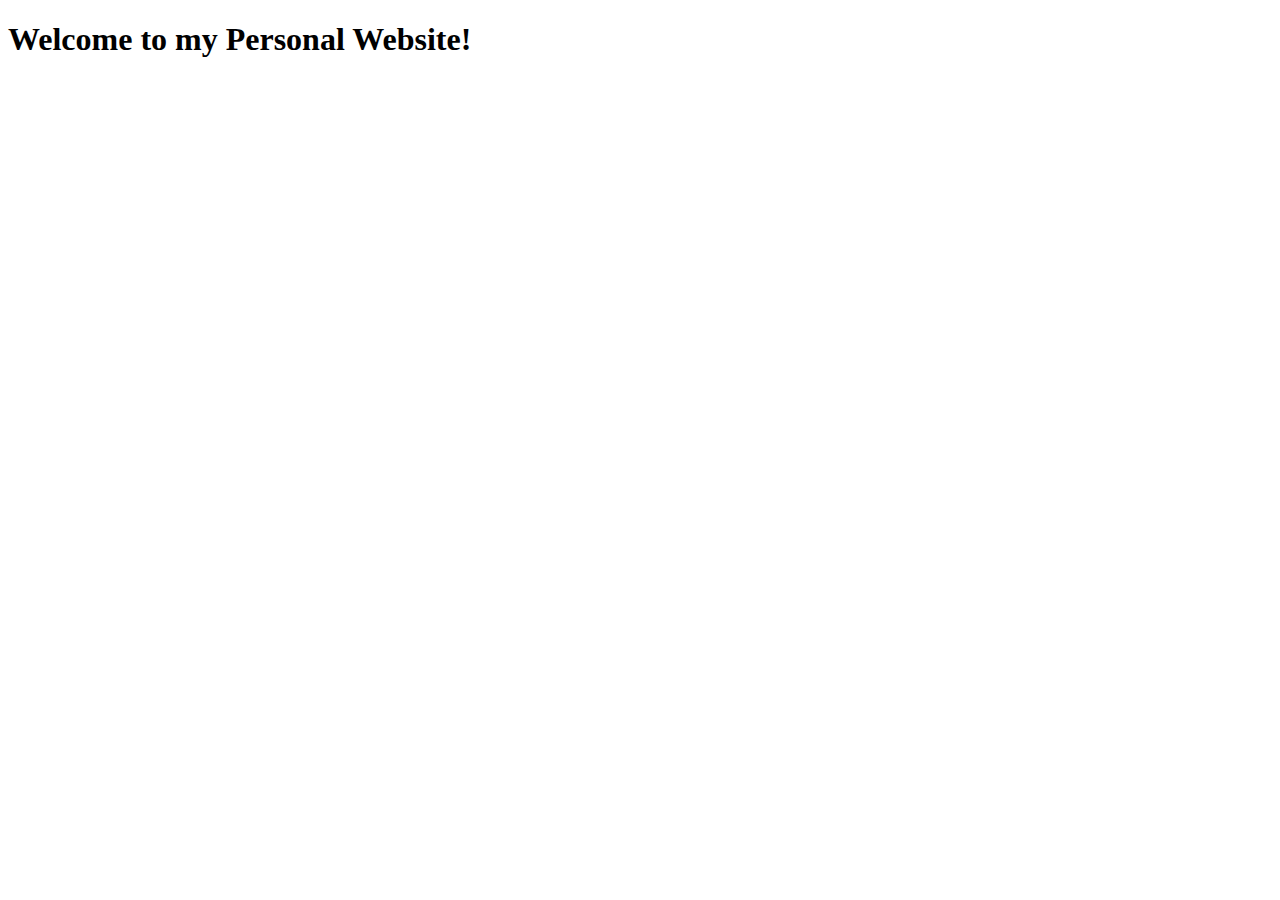
==== index.html @ 8cce20cd "initial index" ====
<!DOCTYPE html>
<html lang="en">
    <head>
        <meta charset="UTF-8">
        <meta http-equiv="X-UA-Compatible" content="IE=edge">
        <link rel="stylesheet" href="style.css">
        <title>MAIN PAGE</title>
    </head>

    <body>
        <div class="container">
            <h1>Welcome to my Personal Website!</h1>
            <!-- <a href=".about"><h2>Click here to learn more about me!</h2></a> --> 
        </div>
    </body>
</html>
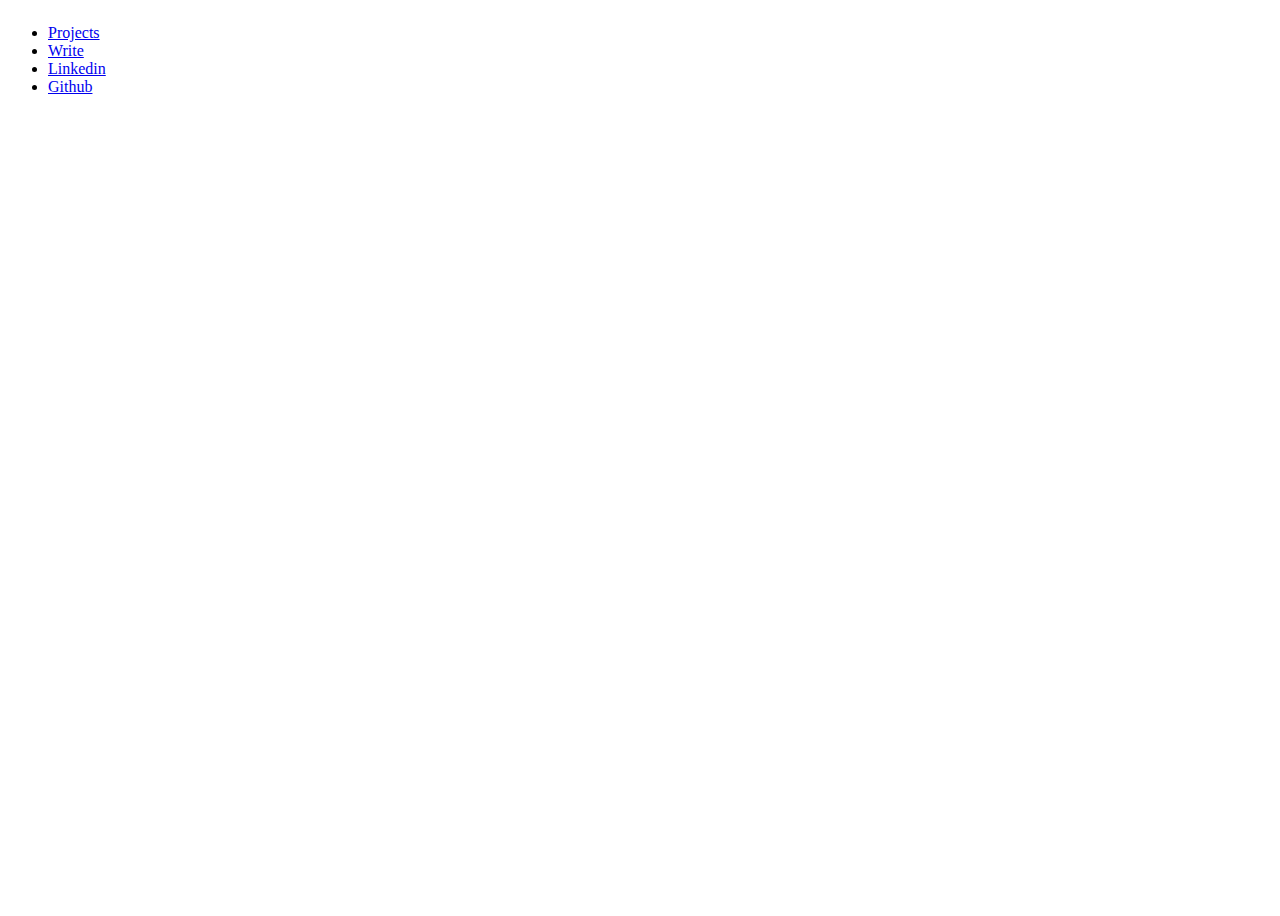
==== commit 88dbeb76: "fix extension" ====
--- a/index.html
+++ b/index.html
@@ -8,9 +8,35 @@
     </head>
 
     <body>
-        <div class="container">
-            <h1>Welcome to my Personal Website!</h1>
-            <!-- <a href=".about"><h2>Click here to learn more about me!</h2></a> --> 
-        </div>
+
+        <main class="wrapper">
+
+
+            <article class="intro">
+                <header class = "intro-header">
+                    <nav class = "intro-header_nav">
+                        <ul>
+                            <li><a href="./projects">Projects</a></li>
+                            <li><a href="./write">Write</a></li>
+                            <li><a href="https://www.linkedin.com/in/aveline-villaganas/">Linkedin</a></li>
+                            <li><a href="https://github.com/burntchow?tab=repositories">Github</a></li> 
+                        </ul>
+                    </nav>
+                </header>
+            </article>
+
+
+
+            <!--Navigation Bar-->
+        
+            <!-- <div class="container">
+                <h1>Welcome to my Personal Website!</h1>
+            </div> -->
+
+            <!--Introduction Section-->
+
+            <!--Projects Section-->
+
+        </main>
     </body>
 </html>--- a/style.css
+++ b/style.css
@@ -0,0 +1,23 @@
+/* .centered {
+    background: #888;
+    margin: 0 auto;
+    width: 50%;
+} */
+main {
+    min-height: 100vh;
+    display: block;
+}
+
+@media (min-width: 400px) {
+    .wrapper {
+        --page-margin: var(var(--page-margin-mid));
+    }
+}
+
+@media (min-width: 800px) {
+    .intro .intro-header {
+      /*order: 4; */
+      position: absolute; 
+      bottom: var(--page-margin);
+    }
+  }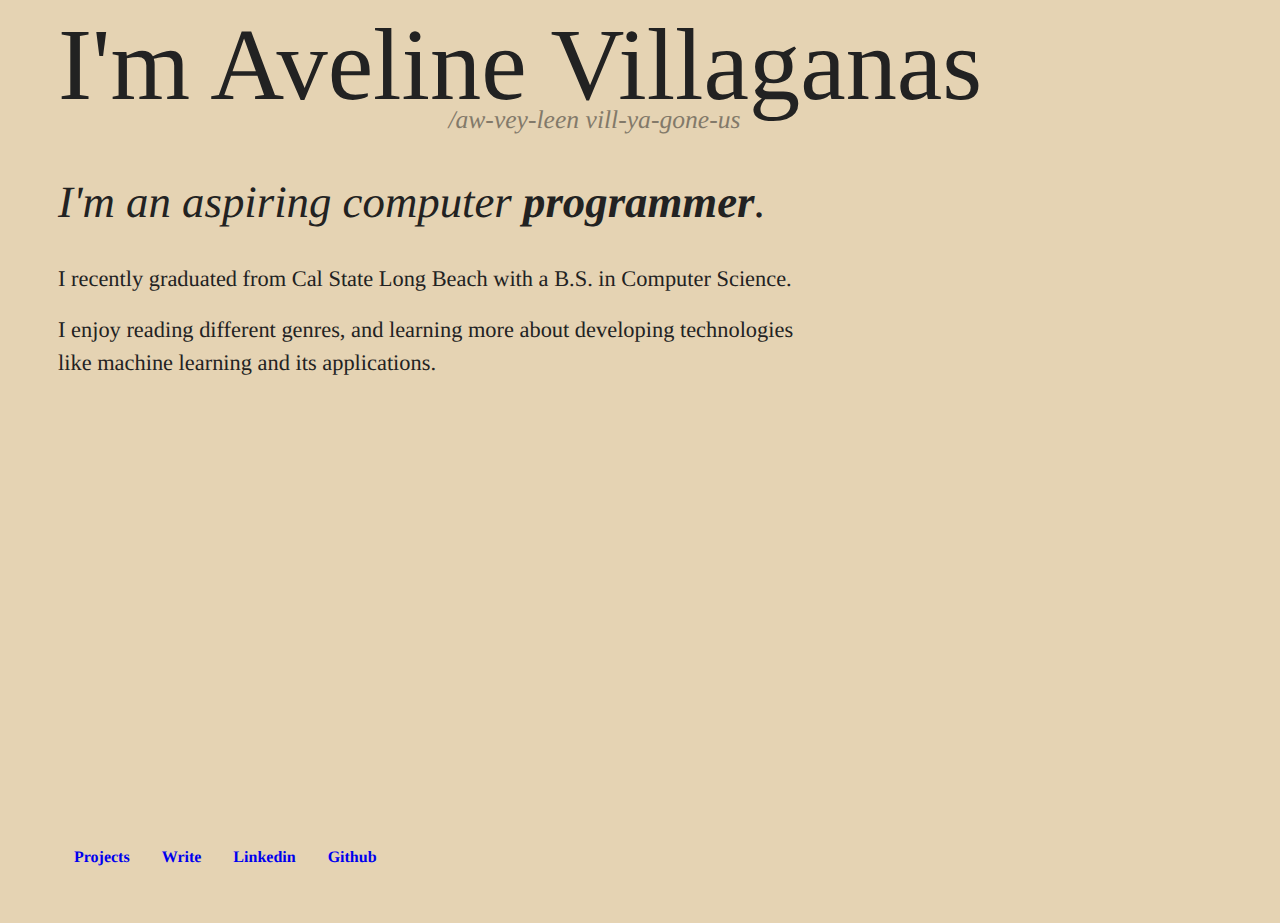
==== commit a69e686b: "general content (change layout later)" ====
--- a/index.html
+++ b/index.html
@@ -4,7 +4,8 @@
         <meta charset="UTF-8">
         <meta http-equiv="X-UA-Compatible" content="IE=edge">
         <link rel="stylesheet" href="style.css">
-        <title>MAIN PAGE</title>
+        <link rel="icon" href="./Umber-Icon.png">
+        <title>Aveline Villaganas</title>
     </head>
 
     <body>
@@ -13,6 +14,9 @@
 
 
             <article class="intro">
+
+
+                <!--Bottom Navigation Bar-->
                 <header class = "intro-header">
                     <nav class = "intro-header_nav">
                         <ul>
@@ -23,20 +27,33 @@
                         </ul>
                     </nav>
                 </header>
+
+                <!--Introduction-->
+                <header class="intro__header">
+                    <h1>
+                        <!-- Greetings traveler,  -->
+                        <strong>I'm Aveline Villaganas</strong>
+                    </h1> 
+                    <h2 title="toadstool">/aw-vey-leen vill-ya-gone-us</h2>
+                </header>
+
+                <section class="intro-content">
+
+                    <h2>
+                        I'm an aspiring computer <b>programmer</b>. 
+                    </h2>
+                    <p>
+                        I recently graduated from Cal State Long Beach with a B.S. in Computer Science.
+                    </p>
+                    <p>
+                        I enjoy reading different genres, and learning more about developing technologies like machine learning and its applications. 
+                    </p>
+                </section>
+
             </article>
-
-
-
-            <!--Navigation Bar-->
-        
-            <!-- <div class="container">
-                <h1>Welcome to my Personal Website!</h1>
-            </div> -->
-
+  
             <!--Introduction Section-->
-
-            <!--Projects Section-->
-
+  
         </main>
     </body>
 </html>--- a/style.css
+++ b/style.css
@@ -3,6 +3,15 @@
     margin: 0 auto;
     width: 50%;
 } */
+
+:root {
+    --font-size: 12px;
+    --ru: 1.5;
+   /* --font-body: "EB Garamond",serif;
+    --font-secondary: system-ui,-apple-system,Segoe UI,Roboto,Ubuntu,Cantarell,Noto Sans,sans-serif,BlinkMacSystemFont,"Segoe UI",Roboto,Oxygen,Ubuntu,Cantarell,"Open Sans","Helvetica Neue",sans-serif;
+    */
+}
+
 main {
     min-height: 100vh;
     display: block;
@@ -10,14 +19,122 @@
 
 @media (min-width: 400px) {
     .wrapper {
-        --page-margin: var(var(--page-margin-mid));
+      /* --page-margin: var(--page-margin-mid); */
+      margin: 15px 50px 5px 50px 
+    }
+  }
+
+@media (min-width: 800px) {
+    .intro-header {
+        text-align: left;
+        font-size: 1.25vw;
     }
 }
 
 @media (min-width: 800px) {
     .intro .intro-header {
-      /*order: 4; */
-      position: absolute; 
-      bottom: var(--page-margin);
+        order: 4; 
+        position: absolute; 
+        bottom: 2%;
+        overflow: hidden;
     }
-  }+}
+
+@media (min-width: 800px) {
+    .intro__header {
+        order: 1;
+        text-align: left;
+        position: relative;
+    }
+}
+
+@media (min-width: 800px) {
+    .intro__header h1 {
+        font-size: 8vw;
+        font-weight: 500;
+        margin: 0 0 .25em;
+        line-height: 1em;
+    }
+}
+
+@media (min-width: 800px) {
+    .intro__header h2 {
+        opacity: .5;
+        display: block;
+        font-size: 2vw;
+        margin: 0;
+        padding: 0;
+        position: absolute;
+        top: 7vw;
+        left: 30.5vw;
+        font-weight: 175;
+        font-style: italic;
+    }
+}
+
+.intro__header strong {
+    font-weight: 500;
+  }
+
+@media (min-width: 800px) {
+    .intro-content {
+        order: 2;
+        max-width: 60vw;
+    }
+}
+
+@media (min-width: 800px) {
+    .intro-content h2 {
+        font-size: 3.5vw;
+        font-weight: inherit;
+        font-style: italic;
+        line-height: 1;
+    }
+}
+
+@media (min-width: 800px) {
+    .intro-content p {
+        font-size: 1.75vw;
+        line-height: 1.5; 
+        margin: calc(var(--ru)*0.5em) 0;
+    }
+}
+
+body {
+    text-rendering: geometricPrecision;
+    background-color: #E5D3B3;
+    color: #222222
+}
+
+.intro {
+    display: flex;
+    flex-direction: column;
+}
+
+.intro-header {
+    line-height: calc(var(--ru)*2rem);
+}
+
+.intro-header a {
+    color: var();
+    font-family: var(--font-secondary);
+    text-decoration: none;
+    font-weight: 600;
+}
+
+.intro-header ul {
+    padding: 0; 
+    margin: 0; 
+    list-style: none;
+    display: flex;
+    justify-content: center;
+    align-items: center;
+  }
+.intro-header li {
+    display: inline-block;
+    padding: 0 1rem; 
+}
+
+a {
+    background-color: transparent;
+}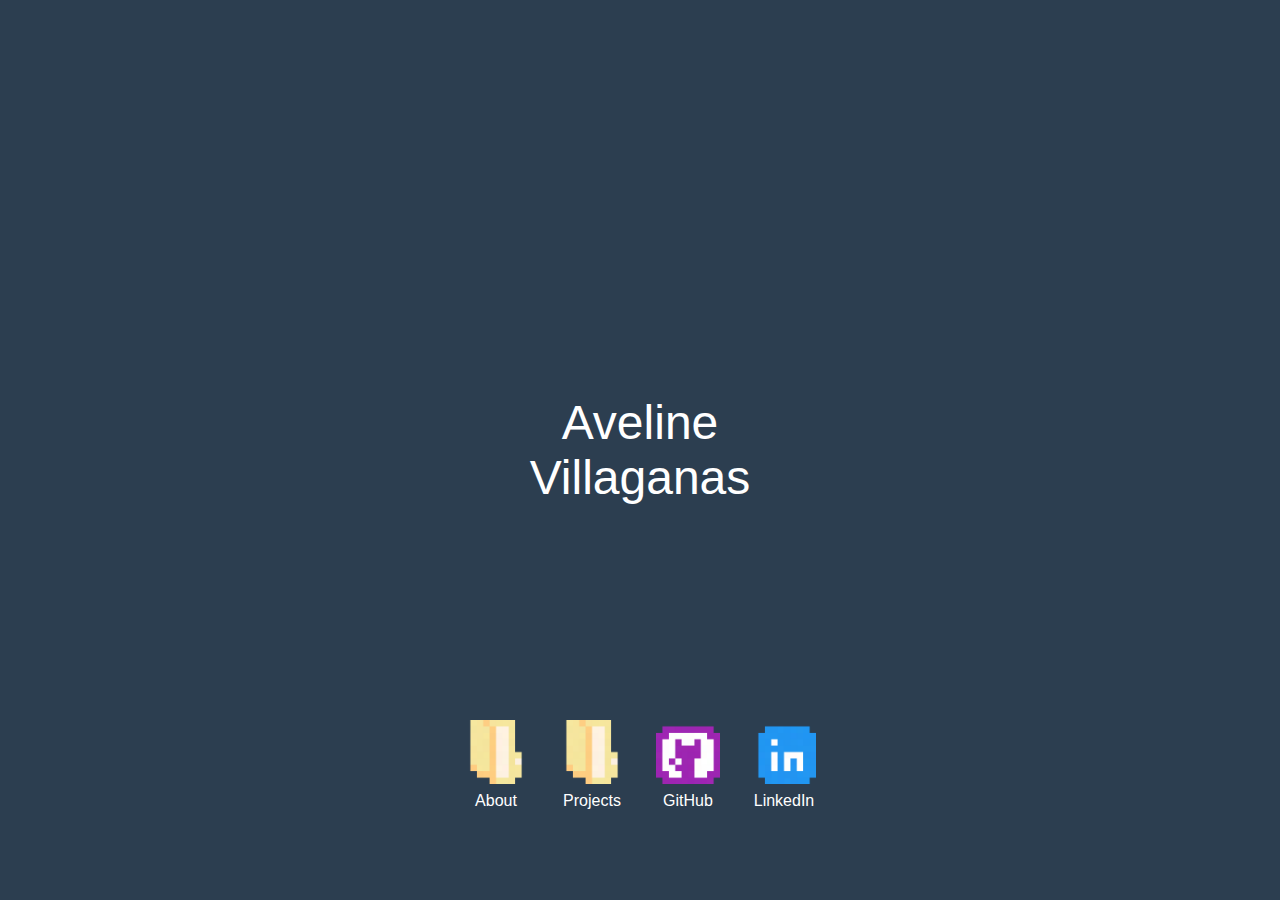
==== commit 2b639f86: "icon setup" ====
--- a/index.html
+++ b/index.html
@@ -9,51 +9,27 @@
     </head>
 
     <body>
-
-        <main class="wrapper">
-
-
-            <article class="intro">
-
-
-                <!--Bottom Navigation Bar-->
-                <header class = "intro-header">
-                    <nav class = "intro-header_nav">
-                        <ul>
-                            <li><a href="./projects">Projects</a></li>
-                            <li><a href="./write">Write</a></li>
-                            <li><a href="https://www.linkedin.com/in/aveline-villaganas/">Linkedin</a></li>
-                            <li><a href="https://github.com/burntchow?tab=repositories">Github</a></li> 
-                        </ul>
-                    </nav>
-                </header>
-
-                <!--Introduction-->
-                <header class="intro__header">
-                    <h1>
-                        <!-- Greetings traveler,  -->
-                        <strong>I'm Aveline Villaganas</strong>
-                    </h1> 
-                    <h2 title="toadstool">/aw-vey-leen vill-ya-gone-us</h2>
-                </header>
-
-                <section class="intro-content">
-
-                    <h2>
-                        I'm an aspiring computer <b>programmer</b>. 
-                    </h2>
-                    <p>
-                        I recently graduated from Cal State Long Beach with a B.S. in Computer Science.
-                    </p>
-                    <p>
-                        I enjoy reading different genres, and learning more about developing technologies like machine learning and its applications. 
-                    </p>
-                </section>
-
-            </article>
-  
-            <!--Introduction Section-->
-  
-        </main>
+        <div class="desktop">
+            <div class="name">Aveline Villaganas</div>
+            <div class="folders">
+                <div class="folder" onclick="openFolder('About')">
+                    <img src="folder-icon.png" alt="About">
+                    <span>About</span>
+                </div>
+                <div class="folder" onclick="openFolder('Projects')">
+                    <img src="folder-icon.png" alt="Projects">
+                    <span>Projects</span>
+                </div>
+                <div class="folder" onclick="openFolder('GitHub')">
+                    <img src="github-icon.png" alt="GitHub">
+                    <span>GitHub</span>
+                </div>
+                <div class="folder" onclick="openFolder('LinkedIn')">
+                    <img src="linkedin-icon.png" alt="LinkedIn">
+                    <span>LinkedIn</span>
+                </div>
+            </div>
+        </div>
+        <script src="script.js"></script>
     </body>
 </html>--- a/style.css
+++ b/style.css
@@ -1,140 +1,54 @@
-/* .centered {
-    background: #888;
-    margin: 0 auto;
-    width: 50%;
-} */
-
-:root {
-    --font-size: 12px;
-    --ru: 1.5;
-   /* --font-body: "EB Garamond",serif;
-    --font-secondary: system-ui,-apple-system,Segoe UI,Roboto,Ubuntu,Cantarell,Noto Sans,sans-serif,BlinkMacSystemFont,"Segoe UI",Roboto,Oxygen,Ubuntu,Cantarell,"Open Sans","Helvetica Neue",sans-serif;
-    */
+body, html {
+    margin: 0;
+    padding: 0;
+    height: 100%;
+    background-color: #2c3e50; /* Dark blue desktop background */
+    display: flex;
+    align-items: center;
+    justify-content: center;
+    font-family: Arial, sans-serif;
 }
 
-main {
-    min-height: 100vh;
+.desktop {
+    position: relative;
+    width: 100%;
+    height: 100%;
+    background-color: #34495e; /* Slightly lighter background */
+}
+
+.name {
+    position: absolute;
+    top: 50%;
+    left: 50%;
+    transform: translate(-50%, -50%);
+    font-size: 3em;
+    color: white;
+    text-align: center;
+}
+
+.folders {
+    position: absolute;
+    bottom: 10%;
+    left: 50%;
+    transform: translateX(-50%);
+    display: flex;
+    gap: 2em;
+}
+
+.folder {
+    text-align: center;
+    cursor: pointer;
+    color: white;
+}
+
+.folder img {
+    width: 64px;
+    height: 64px;
+    display: block;
+    margin: 0 auto;
+}
+
+.folder span {
+    margin-top: 0.5em;
     display: block;
 }
-
-@media (min-width: 400px) {
-    .wrapper {
-      /* --page-margin: var(--page-margin-mid); */
-      margin: 15px 50px 5px 50px 
-    }
-  }
-
-@media (min-width: 800px) {
-    .intro-header {
-        text-align: left;
-        font-size: 1.25vw;
-    }
-}
-
-@media (min-width: 800px) {
-    .intro .intro-header {
-        order: 4; 
-        position: absolute; 
-        bottom: 2%;
-        overflow: hidden;
-    }
-}
-
-@media (min-width: 800px) {
-    .intro__header {
-        order: 1;
-        text-align: left;
-        position: relative;
-    }
-}
-
-@media (min-width: 800px) {
-    .intro__header h1 {
-        font-size: 8vw;
-        font-weight: 500;
-        margin: 0 0 .25em;
-        line-height: 1em;
-    }
-}
-
-@media (min-width: 800px) {
-    .intro__header h2 {
-        opacity: .5;
-        display: block;
-        font-size: 2vw;
-        margin: 0;
-        padding: 0;
-        position: absolute;
-        top: 7vw;
-        left: 30.5vw;
-        font-weight: 175;
-        font-style: italic;
-    }
-}
-
-.intro__header strong {
-    font-weight: 500;
-  }
-
-@media (min-width: 800px) {
-    .intro-content {
-        order: 2;
-        max-width: 60vw;
-    }
-}
-
-@media (min-width: 800px) {
-    .intro-content h2 {
-        font-size: 3.5vw;
-        font-weight: inherit;
-        font-style: italic;
-        line-height: 1;
-    }
-}
-
-@media (min-width: 800px) {
-    .intro-content p {
-        font-size: 1.75vw;
-        line-height: 1.5; 
-        margin: calc(var(--ru)*0.5em) 0;
-    }
-}
-
-body {
-    text-rendering: geometricPrecision;
-    background-color: #E5D3B3;
-    color: #222222
-}
-
-.intro {
-    display: flex;
-    flex-direction: column;
-}
-
-.intro-header {
-    line-height: calc(var(--ru)*2rem);
-}
-
-.intro-header a {
-    color: var();
-    font-family: var(--font-secondary);
-    text-decoration: none;
-    font-weight: 600;
-}
-
-.intro-header ul {
-    padding: 0; 
-    margin: 0; 
-    list-style: none;
-    display: flex;
-    justify-content: center;
-    align-items: center;
-  }
-.intro-header li {
-    display: inline-block;
-    padding: 0 1rem; 
-}
-
-a {
-    background-color: transparent;
-}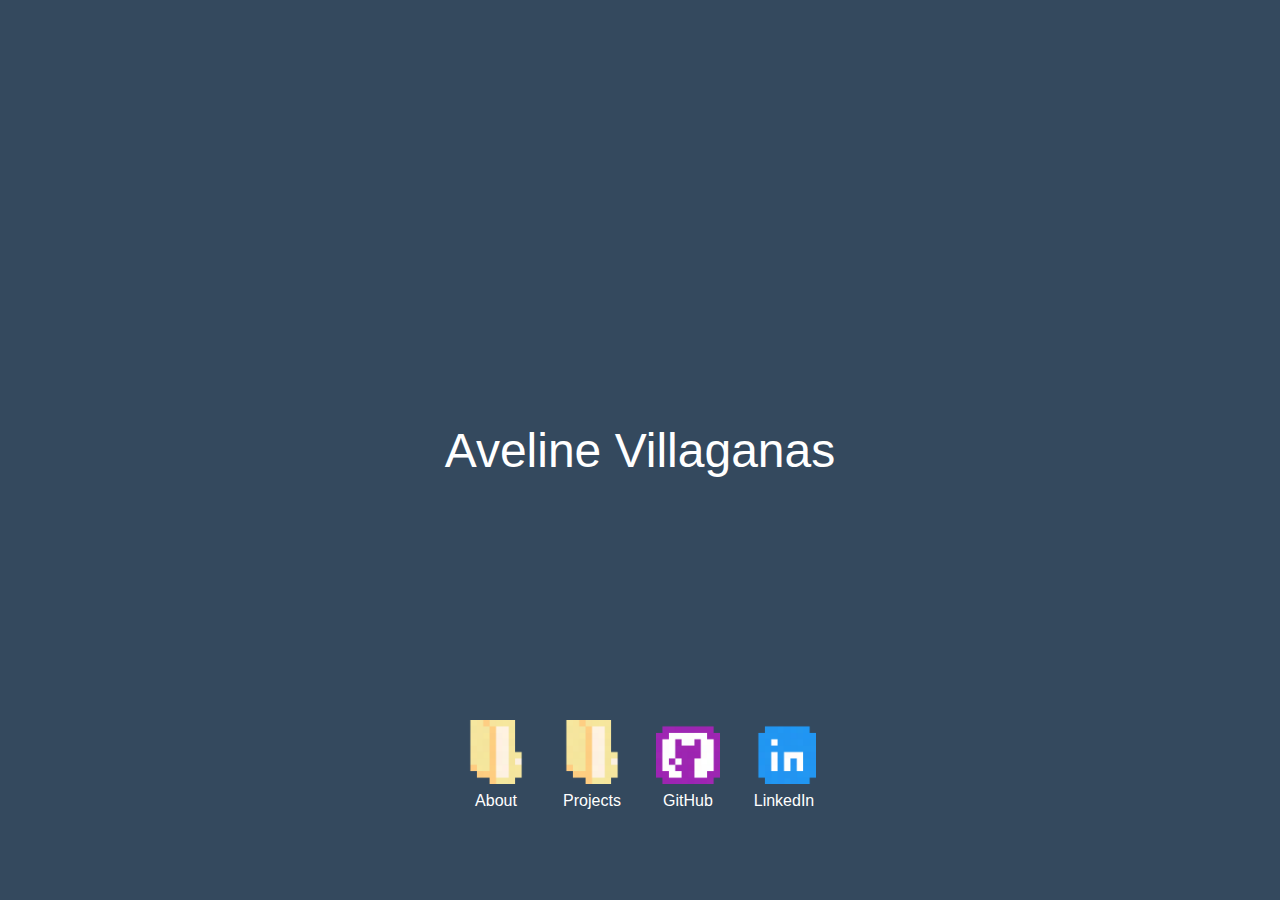
==== commit 0c7e508d: "about section" ====
--- a/index.html
+++ b/index.html
@@ -9,6 +9,13 @@
     </head>
 
     <body>
+        <div class="navbar">
+            <a href="index.html">Home</a>
+            <a href="about.html">About</a>
+            <a href="projects.html">Projects</a>
+            <a href="https://github.com/burntchow" target="_blank">GitHub</a>
+            <a href="https://www.linkedin.com/in/aveline-villaganas/" target="_blank">LinkedIn</a>
+        </div>
         <div class="desktop">
             <div class="name">Aveline Villaganas</div>
             <div class="folders">
--- a/style.css
+++ b/style.css
@@ -3,10 +3,36 @@
     padding: 0;
     height: 100%;
     background-color: #2c3e50; /* Dark blue desktop background */
-    display: flex;
+    
     align-items: center;
     justify-content: center;
     font-family: Arial, sans-serif;
+}
+
+.navbar {
+    position: absolute;
+    top: 10px;
+    left: 10px;
+    width: 150px;
+    background-color: #34495e; /* Same color as the desktop background */
+    border-radius: 5px;
+    padding: 10px;
+}
+
+.navbar a {
+    display: block;
+    color: white;
+    text-decoration: none;
+    margin: 10px 0;
+    padding: 10px;
+    border-radius: 3px;
+    background-color: #2c3e50; /* Darker shade for buttons */
+    text-align: center;
+    transition: background-color 0.3s ease;
+}
+
+.navbar a:hover {
+    background-color: #1abc9c; /* Change color on hover */
 }
 
 .desktop {
@@ -52,3 +78,37 @@
     margin-top: 0.5em;
     display: block;
 }
+
+
+.content {
+    position: relative; 
+    display: block; /* Ensure block-level display */
+    width: 100%; /* Full width of the container */
+    margin: 20px auto;
+    padding: 20px;
+    max-width: 800px;
+    background-color: white;
+    border-radius: 5px;
+    box-shadow: 0 2px 10px rgba(0, 0, 0, 0.1);
+    clear: both; /* Ensure each content div starts on a new line */
+}
+
+.banner {
+    background-color: #2980b9; /* Blue banner */
+    color: white;
+    text-align: center;
+    padding: 20px 0;
+    border-radius: 5px 5px 0 0;
+    margin-bottom: 20px;
+}
+
+.banner h1 {
+    margin: 0;
+    font-size: 2.5em;
+}
+
+.article p {
+    line-height: 1.6;
+    color: #2c3e50;
+    font-size: 1.1em;
+}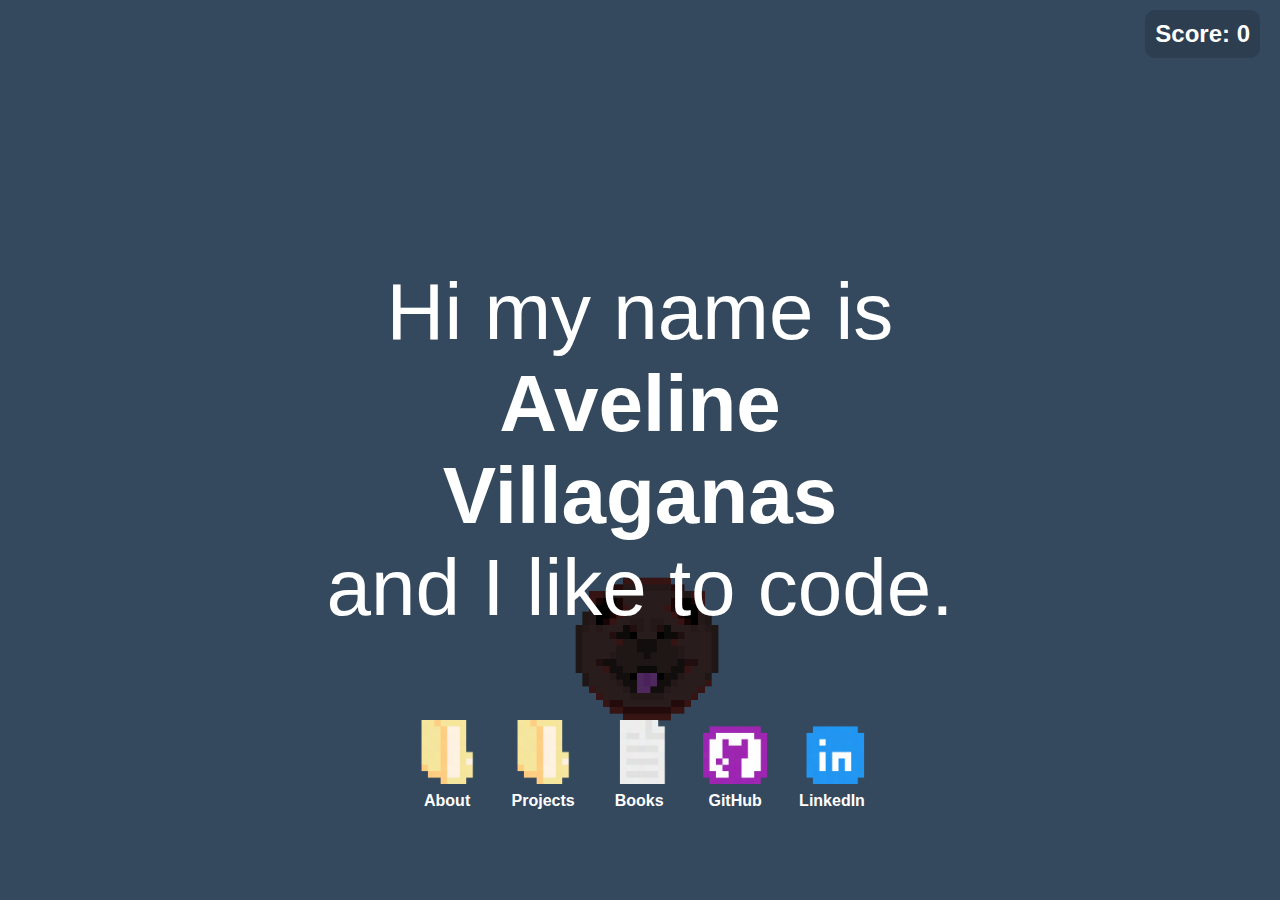
==== commit 46f59c1e: "dvd energy" ====
--- a/index.html
+++ b/index.html
@@ -9,33 +9,50 @@
     </head>
 
     <body>
-        <div class="navbar">
-            <a href="index.html">Home</a>
-            <a href="about.html">About</a>
-            <a href="projects.html">Projects</a>
-            <a href="https://github.com/burntchow" target="_blank">GitHub</a>
-            <a href="https://www.linkedin.com/in/aveline-villaganas/" target="_blank">LinkedIn</a>
-        </div>
+        
         <div class="desktop">
-            <div class="name">Aveline Villaganas</div>
+            <div id="container">
+                <div id="score">Score: 0</div>
+                <img id="logo" src="Umber-Icon.png" alt="Logo">
+            </div>
+    
+            <div class="name">Hi my name is <br> <b>Aveline Villaganas</b> <br>and I like to code.</div> 
+          
+
             <div class="folders">
                 <div class="folder" onclick="openFolder('About')">
                     <img src="folder-icon.png" alt="About">
                     <span>About</span>
                 </div>
+
                 <div class="folder" onclick="openFolder('Projects')">
                     <img src="folder-icon.png" alt="Projects">
                     <span>Projects</span>
-                </div>
+                </div> 
+
+                <div class="folder" onclick="openFolder('Projects')">
+                    <img src="document-icon.png" alt="Books">
+                    <span>Books</span>
+                </div> 
+
                 <div class="folder" onclick="openFolder('GitHub')">
                     <img src="github-icon.png" alt="GitHub">
                     <span>GitHub</span>
                 </div>
+
                 <div class="folder" onclick="openFolder('LinkedIn')">
                     <img src="linkedin-icon.png" alt="LinkedIn">
                     <span>LinkedIn</span>
                 </div>
-            </div>
+
+                
+            </div> 
+
+            
+        </div>
+
+        <div id="image-container"> <!--Filler temp-->
+            <img src="Umber-Icon.png" alt="Sliding Image" id="slide-image">
         </div>
         <script src="script.js"></script>
     </body>
--- a/style.css
+++ b/style.css
@@ -2,11 +2,34 @@
     margin: 0;
     padding: 0;
     height: 100%;
-    background-color: #2c3e50; /* Dark blue desktop background */
+    background-color: #2c3e50;  
     
     align-items: center;
     justify-content: center;
     font-family: Arial, sans-serif;
+}
+
+#container {
+    position: relative;
+    width: 100%;
+    height: 100%;
+}
+
+#logo {
+    position: absolute;
+    width: 170px; /* Adjust size as needed */
+}
+
+#score {
+    position: absolute;
+    top: 10px;
+    right: 20px;
+    font-size: 24px;
+    font-weight: bold;
+    color: white;
+    background-color: #2c3e50;
+    padding: 10px;
+    border-radius: 10px;
 }
 
 .navbar {
@@ -14,7 +37,7 @@
     top: 10px;
     left: 10px;
     width: 150px;
-    background-color: #34495e; /* Same color as the desktop background */
+    background-color: #34495e;  
     border-radius: 5px;
     padding: 10px;
 }
@@ -23,6 +46,7 @@
     display: block;
     color: white;
     text-decoration: none;
+    font-weight: bold;
     margin: 10px 0;
     padding: 10px;
     border-radius: 3px;
@@ -41,17 +65,17 @@
     height: 100%;
     background-color: #34495e; /* Slightly lighter background */
 }
-
+ 
 .name {
     position: absolute;
     top: 50%;
     left: 50%;
     transform: translate(-50%, -50%);
-    font-size: 3em;
+    font-size: 5em;
     color: white;
     text-align: center;
 }
-
+ 
 .folders {
     position: absolute;
     bottom: 10%;
@@ -77,24 +101,59 @@
 .folder span {
     margin-top: 0.5em;
     display: block;
+    font-weight: bold;
 }
+ 
+
+
+
+
+#hover-button {
+    padding: 10px 20px;
+    font-size: 18px;
+    cursor: pointer;
+    z-index: 1; /* Ensure the button is above the image */
+}
+
+#image-container {
+    position: fixed;
+    bottom: -100%; /* Initially hidden */
+    left: 0;
+    right: 0;
+    display: flex;
+    justify-content: center;
+    transition: bottom 0.5s ease-in-out;
+}
+
+#container:hover #image-container {
+    bottom: 0; /* Slide up on hover */
+}
+
+#slide-image {
+    max-width: 300px; /* Adjust size as needed */
+    width: 100%;
+}
+
+
+
+
 
 
 .content {
     position: relative; 
-    display: block; /* Ensure block-level display */
-    width: 100%; /* Full width of the container */
+    display: block;  
+    width: 100%;  
     margin: 20px auto;
     padding: 20px;
     max-width: 800px;
     background-color: white;
     border-radius: 5px;
     box-shadow: 0 2px 10px rgba(0, 0, 0, 0.1);
-    clear: both; /* Ensure each content div starts on a new line */
+    clear: both;  
 }
 
 .banner {
-    background-color: #2980b9; /* Blue banner */
+    background-color: #2980b9;  
     color: white;
     text-align: center;
     padding: 20px 0;
@@ -111,4 +170,30 @@
     line-height: 1.6;
     color: #2c3e50;
     font-size: 1.1em;
-}+}
+
+.footer {
+    margin-top: 20px;
+    padding-top: 10px;
+    border-top: 1px solid #dcdcdc;  
+    text-align: right;  
+}
+
+.footer a {
+    color: #2980b9;
+    text-decoration: none;
+    font-size: 1.1em;
+    transition: color 0.3s ease;
+}
+
+.footer a:hover {
+    color: #1abc9c;  
+}
+
+.footer img {
+    vertical-align: middle;  
+    height: 2em;  
+    width: auto;  
+    margin-right: 5px;  
+}
+
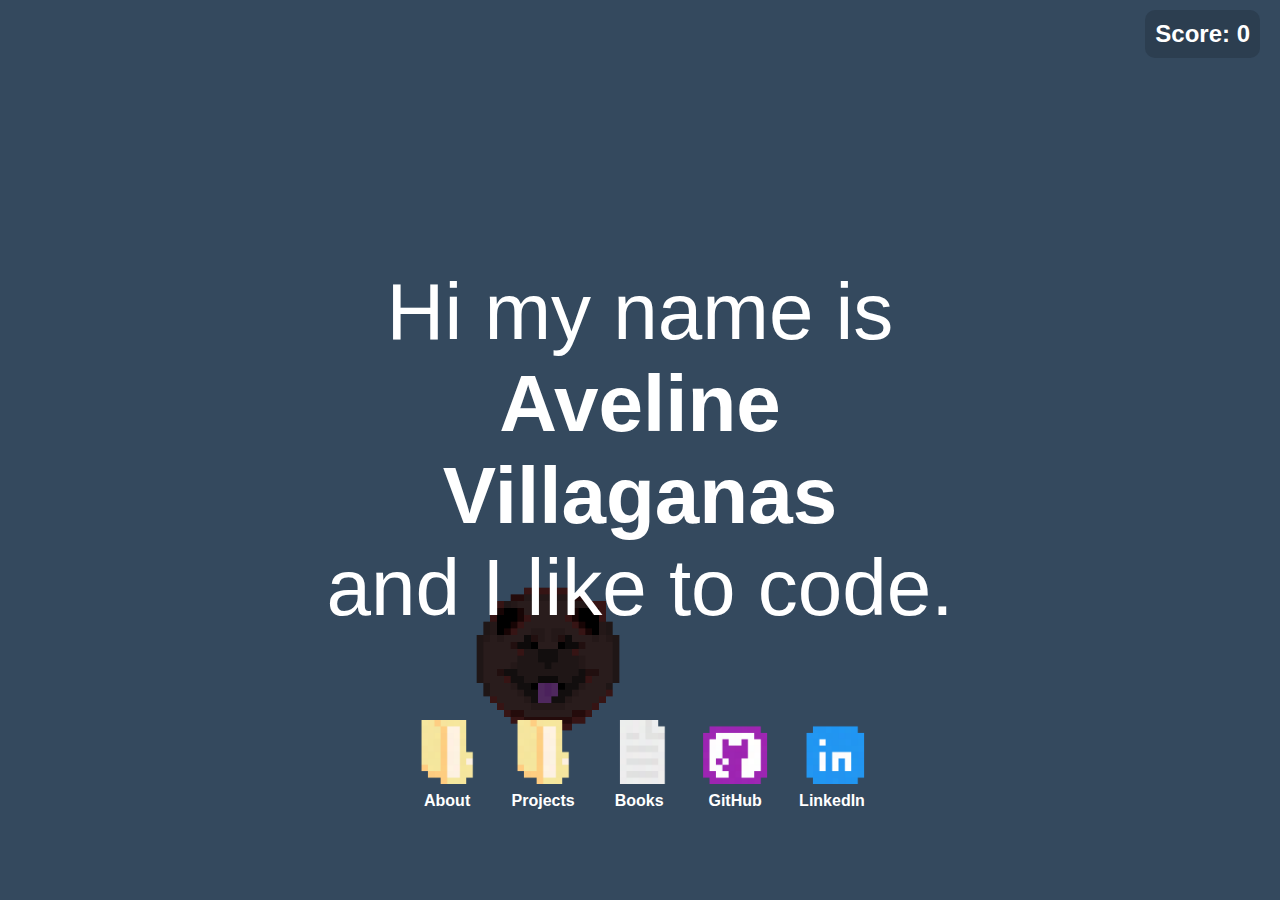
==== commit 50f23e2e: "books" ====
--- a/index.html
+++ b/index.html
@@ -30,7 +30,7 @@
                     <span>Projects</span>
                 </div> 
 
-                <div class="folder" onclick="openFolder('Projects')">
+                <div class="folder" onclick="slideBookRec()">
                     <img src="document-icon.png" alt="Books">
                     <span>Books</span>
                 </div> 
@@ -51,8 +51,8 @@
             
         </div>
 
-        <div id="image-container"> <!--Filler temp-->
-            <img src="Umber-Icon.png" alt="Sliding Image" id="slide-image">
+        <div id="book-container"> <!--Filler temp-->
+            <img src="book-txt.png" alt="Sliding Image" id="book-image">
         </div>
         <script src="script.js"></script>
     </body>
--- a/style.css
+++ b/style.css
@@ -197,3 +197,18 @@
     margin-right: 5px;  
 }
 
+
+
+
+#book-container {
+    position: fixed;
+    bottom: -100%; /* Initially hidden */
+    left: 50%;
+    transform: translateX(-50%);
+    transition: bottom 0.5s ease-in-out;
+    z-index: 1;
+}
+
+#book-image {
+    width: 520px; /* Adjust size as needed */
+}
